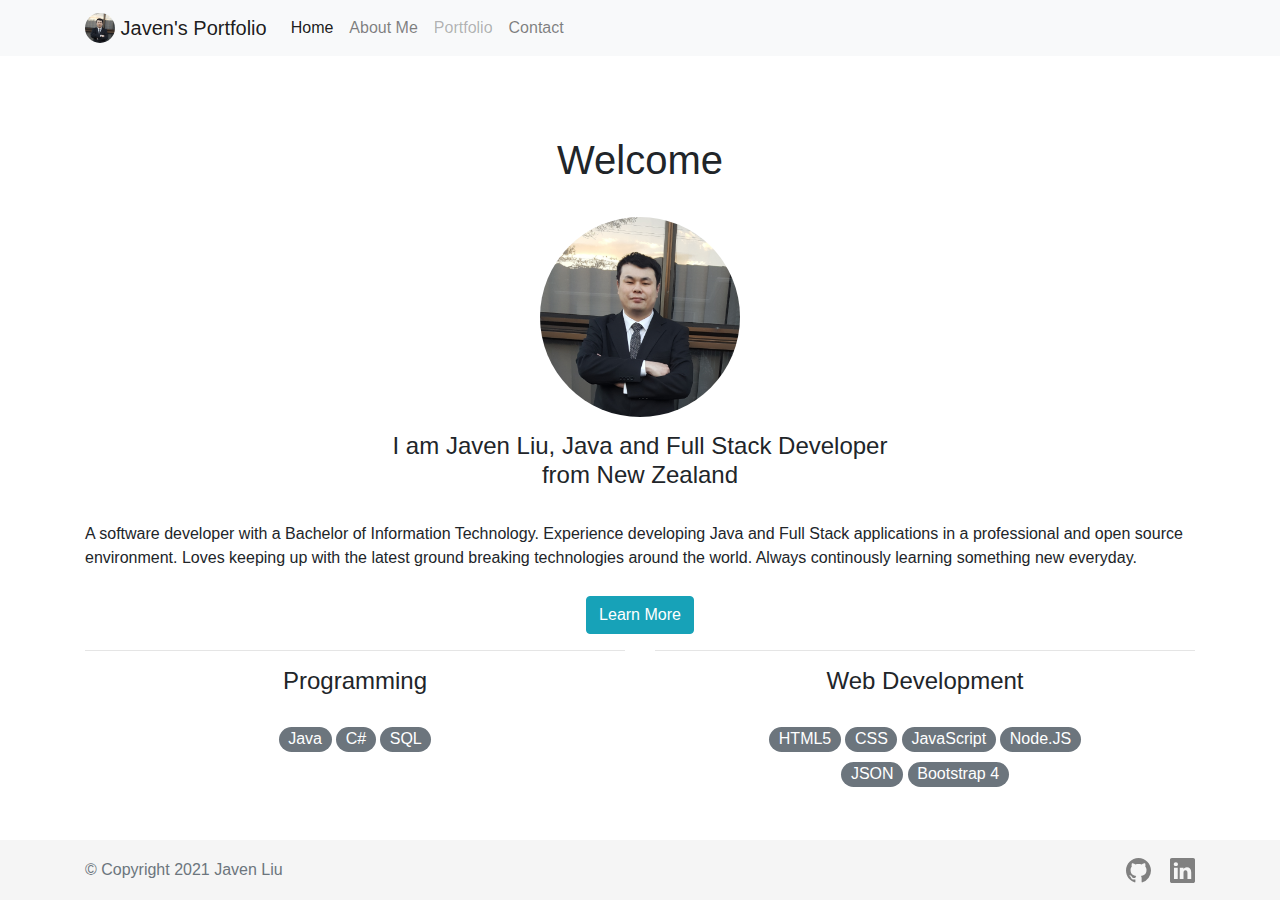
==== index.html @ e455d19b "Add content semantic grouping with section tags" ====
<!doctype html>
<html lang="en">
  <head>
    <meta charset="utf-8">
    <title>Home | Javen's Portfolio</title>
    <meta name="viewport" content="width=device-width, initial-scale=1">
    <!-- Bootstrap CSS -->
    <link rel="stylesheet" href="https://maxcdn.bootstrapcdn.com/bootstrap/4.0.0/css/bootstrap.min.css" integrity="sha384-Gn5384xqQ1aoWXA+058RXPxPg6fy4IWvTNh0E263XmFcJlSAwiGgFAW/dAiS6JXm" crossorigin="anonymous">
    <!-- Website custom CSS-->
    <link rel="stylesheet" href="css/default.css">
  </head>
  <body>
    <!-- Navbar -->
    <!-- https://getbootstrap.com/docs/4.0/components/navbar/#responsive-behaviors -->
    <nav class="navbar navbar-expand-lg navbar-light bg-light static-top" role="navigation" aria-label="Primary navigation">
      <div class="container">
        <!-- Portfolio brand -->
        <a class="navbar-brand" href="#">
          <img src="images/avatar.png" width="30" height="30" class="d-inline-block align-top rounded-circle" alt="">
          Javen's Portfolio
        </a>
        <!-- Navbar collapse button -->
        <button class="navbar-toggler" type="button" data-toggle="collapse" data-target="#navbar-content" aria-controls="navbarText" aria-expanded="false" aria-label="Toggle navigation">
          <span class="navbar-toggler-icon"></span>
        </button>
        <!-- Navbar contents -->
        <div class="collapse navbar-collapse" id="navbar-content">
          <div class="navbar-nav">
            <a class="nav-item nav-link active" href="#">Home<span class="sr-only">(Current)</span></a>
            <a class="nav-item nav-link" href="about.html">About Me</a>
            <a class="nav-item nav-link disabled">Portfolio</span>
            <a class="nav-item nav-link" href="contact.html">Contact</a>
          </div>
        </div><!-- End of navbar content div -->
      </div><!-- End of container div -->
    </nav>
    <header>
      <h1>Welcome</h1>
    </header>
    <main class="container">
      <section><!-- Personal summary section -->
        <img class="rounded-circle portrait mx-auto d-block" src="images/avatar.png" width="200" height="200" alt="Javen Liu">
        <h4 class="text-center">I am Javen Liu, Java and Full Stack Developer<br> from New Zealand</h4>
        <br>
        <p>
          A software developer with a Bachelor of Information Technology. Experience developing Java and Full Stack applications in a professional and open source environment. 
          Loves keeping up with the latest ground breaking technologies around the world. Always continously learning something new everyday. 
        </p>
        <div class="text-center">
          <a class="btn btn-info" href="about.html" role="button">Learn More</a>
        </div>
      </section><!-- End of personal summary section -->
      <section class="row"><!-- Skills section -->
        <!-- https://getbootstrap.com/docs/4.0/components/badge/ -->
        <!-- Programming skills section  -->
        <div class="col-sm text-center"><!-- Programming skills-->
          <hr>
          <h4>Programming</h4>
          <br>
          <span class="badge badge-pill badge-secondary skill-tag">Java</span>
          <span class="badge badge-pill badge-secondary skill-tag">C#</span>
          <span class="badge badge-pill badge-secondary skill-tag">SQL</span>
        </div><!-- End of programming skills div -->
        <div class="col-sm text-center mb-3"><!-- Web development skills -->
          <hr>
          <h4>Web Development</h4>
          <br>
          <span class="badge badge-pill badge-secondary skill-tag">HTML5</span>
          <span class="badge badge-pill badge-secondary skill-tag">CSS</span>
          <span class="badge badge-pill badge-secondary skill-tag">JavaScript</span>
          <span class="badge badge-pill badge-secondary skill-tag">Node.JS</span>
          <br>
          <span class="badge badge-pill badge-secondary skill-tag">JSON</span>
          <span class="badge badge-pill badge-secondary skill-tag">Bootstrap 4</span>
          <br>
        </div><!-- End of web development skills div -->
      </section><!-- End of skills section -->
    </main>
    <footer class="footer">
      <div class="container d-flex justify-content-between">
        <span class="text-muted">&copy; Copyright 2021 Javen Liu</span>
        <!-- Footer nav div -->
        <div class="footer-nav"> 
          <!-- Github icon link -->
          <a href="https://www.github.com/jiefenn8" target="_blank">
            <svg xmlns="http://www.w3.org/2000/svg" width="25" height="25" fill="currentColor" class="bi bi-github" viewBox="0 0 16 16">
              <path d="M8 0C3.58 0 0 3.58 0 8c0 3.54 2.29 6.53 5.47 7.59.4.07.55-.17.55-.38 0-.19-.01-.82-.01-1.49-2.01.37-2.53-.49-2.69-.94-.09-.23-.48-.94-.82-1.13-.28-.15-.68-.52-.01-.53.63-.01 1.08.58 1.23.82.72 1.21 1.87.87 2.33.66.07-.52.28-.87.51-1.07-1.78-.2-3.64-.89-3.64-3.95 0-.87.31-1.59.82-2.15-.08-.2-.36-1.02.08-2.12 0 0 .67-.21 2.2.82.64-.18 1.32-.27 2-.27.68 0 1.36.09 2 .27 1.53-1.04 2.2-.82 2.2-.82.44 1.1.16 1.92.08 2.12.51.56.82 1.27.82 2.15 0 3.07-1.87 3.75-3.65 3.95.29.25.54.73.54 1.48 0 1.07-.01 1.93-.01 2.2 0 .21.15.46.55.38A8.012 8.012 0 0 0 16 8c0-4.42-3.58-8-8-8z"/>
            </svg>
          </a>
          <!-- Linkedin icon link -->
          <a href="https://www.linkedin.com/in/javenliu/" target="_blank">
            <svg xmlns="http://www.w3.org/2000/svg" width="25" height="25" fill="currentColor" class="bi bi-linkedin" viewBox="0 0 16 16">
							<path d="M0 1.146C0 .513.526 0 1.175 0h13.65C15.474 0 16 .513 16 1.146v13.708c0 .633-.526 1.146-1.175 1.146H1.175C.526 16 0 15.487 0 14.854V1.146zm4.943 12.248V6.169H2.542v7.225h2.401zm-1.2-8.212c.837 0 1.358-.554 1.358-1.248-.015-.709-.52-1.248-1.342-1.248-.822 0-1.359.54-1.359 1.248 0 .694.521 1.248 1.327 1.248h.016zm4.908 8.212V9.359c0-.216.016-.432.08-.586.173-.431.568-.878 1.232-.878.869 0 1.216.662 1.216 1.634v3.865h2.401V9.25c0-2.22-1.184-3.252-2.764-3.252-1.274 0-1.845.7-2.165 1.193v.025h-.016a5.54 5.54 0 0 1 .016-.025V6.169h-2.4c.03.678 0 7.225 0 7.225h2.4z"/>
						</svg>
          </a>
        </div><!-- End of footer nav div-->
      </div><!-- End of container div -->
    </footer>
    <!-- Bootstrap JavaScript -->
    <!-- https://getbootstrap.com/docs/4.0/getting-started/download/ -->
    <script src="https://code.jquery.com/jquery-3.2.1.slim.min.js" integrity="sha384-KJ3o2DKtIkvYIK3UENzmM7KCkRr/rE9/Qpg6aAZGJwFDMVNA/GpGFF93hXpG5KkN" crossorigin="anonymous"></script>
    <script src="https://cdnjs.cloudflare.com/ajax/libs/popper.js/1.12.9/umd/popper.min.js" integrity="sha384-ApNbgh9B+Y1QKtv3Rn7W3mgPxhU9K/ScQsAP7hUibX39j7fakFPskvXusvfa0b4Q" crossorigin="anonymous"></script>
    <script src="https://maxcdn.bootstrapcdn.com/bootstrap/4.0.0/js/bootstrap.min.js" integrity="sha384-JZR6Spejh4U02d8jOt6vLEHfe/JQGiRRSQQxSfFWpi1MquVdAyjUar5+76PVCmYl" crossorigin="anonymous"></script>
  </body>
</html>
---- css/default.css ----
/* Website main styling */

html {
    position: relative;
    min-height: 100%
}

header {
    text-align: center;
    padding-top: 80px;
    padding-bottom: 10px;
}

body {
    margin-bottom: 60px;
}

p {
    padding-bottom: 10px;
}

footer {
    position: absolute;
    bottom: 0;
    width: 100%;
    height: 60px;
    line-height: 60px;
    background-color: #f5f5f5;
}

code {
    font-size: 80%;
}

#portrait {
    float: left;
    margin: 20px;
}

.skill-tag {
    font-size: 16px;
    padding-bottom: 5px;
    margin-bottom: 10px;
    font-weight: normal;
}

.portrait {
    margin: 15px;
}

.icon-text {
    display: flex;
    justify-content: center;
    align-items: center;
    font-size: 26px;
}

.footer-nav a {
    color: grey;
    padding-left: 15px;
}

.footer-nav svg {
    display: inline-block;
    vertical-align: middle;
}

/* Contact form styling */
/* Base code adopted from https://formspree.io/library/simple-contact-form/ */

/* reset */
#contact-form
 input,
#contact-form
 select,
#contact-form
 textarea,
#contact-form
 fieldset,
#contact-form
 optgroup,
#contact-form
 label,
#contact-form
 #card-element:disabled {
  font-family: inherit;
  font-size: 100%;
  color: inherit;
  border: none;
  border-radius: 0;
  display: block;
  width: 100%;
  padding: 0;
  margin: 0;
  -webkit-appearance: none;
  -moz-appearance: none;
}

#contact-form
 label,
#contact-form
 legend,
#contact-form
 ::placeholder {
  font-size: .825rem;
  margin-bottom: .5rem;
  padding-top: .2rem;
  display: flex;
  align-items: baseline;
}

/* border, padding, margin, width */
#contact-form
input,
#contact-form
 select,
#contact-form
 textarea,
#contact-form
 #card-element {
  border: 1px solid rgba(0,0,0,0.2);
  background-color: rgba(255,255,255,0.9);
  padding: .75em 1rem;
  margin-bottom: 1.5rem;
}

#contact-form
input:focus,
#contact-form
 select:focus,
#contact-form
 textarea:focus {
  background-color: white;
  outline-style: solid;
  outline-width: thin;
  outline-color: gray;
  outline-offset: -1px;
}

#contact-form
 [type="text"],
#contact-form
 [type="email"] {
  width: 100%;
}

#contact-form
 [type="button"],
#contact-form
 [type="submit"],
#contact-form
 [type="reset"] {
  width: auto;
  cursor: pointer;
  -webkit-appearance: button;
  -moz-appearance: button;
  appearance: button;
}

#contact-form
 [type="button"]:focus,
#contact-form
 [type="submit"]:focus,
#contact-form
 [type="reset"]:focus {
  outline: none;
}

#contact-form
 [type="submit"],
#contact-form
 [type="reset"] {
  margin-bottom: 0;
}
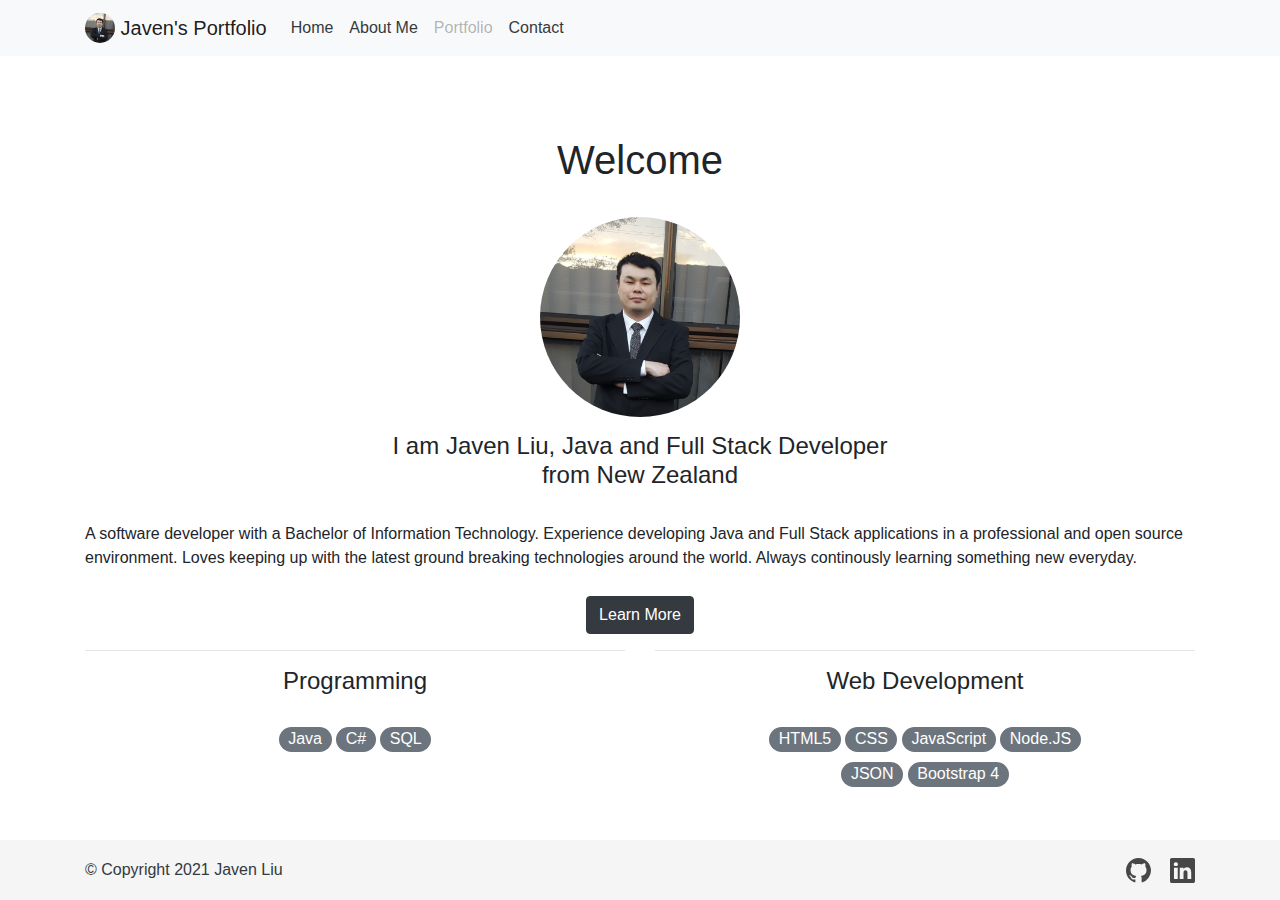
==== commit e9ca5f21: "Update website to meet WCAG standards" ====
--- a/index.html
+++ b/index.html
@@ -1,105 +1,119 @@
-<!doctype html>
+<!DOCTYPE html>
 <html lang="en">
-  <head>
-    <meta charset="utf-8">
-    <title>Home | Javen's Portfolio</title>
-    <meta name="viewport" content="width=device-width, initial-scale=1">
-    <!-- Bootstrap CSS -->
-    <link rel="stylesheet" href="https://maxcdn.bootstrapcdn.com/bootstrap/4.0.0/css/bootstrap.min.css" integrity="sha384-Gn5384xqQ1aoWXA+058RXPxPg6fy4IWvTNh0E263XmFcJlSAwiGgFAW/dAiS6JXm" crossorigin="anonymous">
-    <!-- Website custom CSS-->
-    <link rel="stylesheet" href="css/default.css">
-  </head>
-  <body>
-    <!-- Navbar -->
-    <!-- https://getbootstrap.com/docs/4.0/components/navbar/#responsive-behaviors -->
-    <nav class="navbar navbar-expand-lg navbar-light bg-light static-top" role="navigation" aria-label="Primary navigation">
-      <div class="container">
-        <!-- Portfolio brand -->
-        <a class="navbar-brand" href="#">
-          <img src="images/avatar.png" width="30" height="30" class="d-inline-block align-top rounded-circle" alt="">
-          Javen's Portfolio
-        </a>
-        <!-- Navbar collapse button -->
-        <button class="navbar-toggler" type="button" data-toggle="collapse" data-target="#navbar-content" aria-controls="navbarText" aria-expanded="false" aria-label="Toggle navigation">
-          <span class="navbar-toggler-icon"></span>
-        </button>
-        <!-- Navbar contents -->
-        <div class="collapse navbar-collapse" id="navbar-content">
-          <div class="navbar-nav">
-            <a class="nav-item nav-link active" href="#">Home<span class="sr-only">(Current)</span></a>
-            <a class="nav-item nav-link" href="about.html">About Me</a>
-            <a class="nav-item nav-link disabled">Portfolio</span>
-            <a class="nav-item nav-link" href="contact.html">Contact</a>
-          </div>
-        </div><!-- End of navbar content div -->
-      </div><!-- End of container div -->
-    </nav>
-    <header>
-      <h1>Welcome</h1>
-    </header>
-    <main class="container">
-      <section><!-- Personal summary section -->
-        <img class="rounded-circle portrait mx-auto d-block" src="images/avatar.png" width="200" height="200" alt="Javen Liu">
-        <h4 class="text-center">I am Javen Liu, Java and Full Stack Developer<br> from New Zealand</h4>
-        <br>
-        <p>
-          A software developer with a Bachelor of Information Technology. Experience developing Java and Full Stack applications in a professional and open source environment. 
-          Loves keeping up with the latest ground breaking technologies around the world. Always continously learning something new everyday. 
-        </p>
-        <div class="text-center">
-          <a class="btn btn-info" href="about.html" role="button">Learn More</a>
-        </div>
-      </section><!-- End of personal summary section -->
-      <section class="row"><!-- Skills section -->
-        <!-- https://getbootstrap.com/docs/4.0/components/badge/ -->
-        <!-- Programming skills section  -->
-        <div class="col-sm text-center"><!-- Programming skills-->
-          <hr>
-          <h4>Programming</h4>
-          <br>
-          <span class="badge badge-pill badge-secondary skill-tag">Java</span>
-          <span class="badge badge-pill badge-secondary skill-tag">C#</span>
-          <span class="badge badge-pill badge-secondary skill-tag">SQL</span>
-        </div><!-- End of programming skills div -->
-        <div class="col-sm text-center mb-3"><!-- Web development skills -->
-          <hr>
-          <h4>Web Development</h4>
-          <br>
-          <span class="badge badge-pill badge-secondary skill-tag">HTML5</span>
-          <span class="badge badge-pill badge-secondary skill-tag">CSS</span>
-          <span class="badge badge-pill badge-secondary skill-tag">JavaScript</span>
-          <span class="badge badge-pill badge-secondary skill-tag">Node.JS</span>
-          <br>
-          <span class="badge badge-pill badge-secondary skill-tag">JSON</span>
-          <span class="badge badge-pill badge-secondary skill-tag">Bootstrap 4</span>
-          <br>
-        </div><!-- End of web development skills div -->
-      </section><!-- End of skills section -->
-    </main>
-    <footer class="footer">
-      <div class="container d-flex justify-content-between">
-        <span class="text-muted">&copy; Copyright 2021 Javen Liu</span>
-        <!-- Footer nav div -->
-        <div class="footer-nav"> 
-          <!-- Github icon link -->
-          <a href="https://www.github.com/jiefenn8" target="_blank">
-            <svg xmlns="http://www.w3.org/2000/svg" width="25" height="25" fill="currentColor" class="bi bi-github" viewBox="0 0 16 16">
-              <path d="M8 0C3.58 0 0 3.58 0 8c0 3.54 2.29 6.53 5.47 7.59.4.07.55-.17.55-.38 0-.19-.01-.82-.01-1.49-2.01.37-2.53-.49-2.69-.94-.09-.23-.48-.94-.82-1.13-.28-.15-.68-.52-.01-.53.63-.01 1.08.58 1.23.82.72 1.21 1.87.87 2.33.66.07-.52.28-.87.51-1.07-1.78-.2-3.64-.89-3.64-3.95 0-.87.31-1.59.82-2.15-.08-.2-.36-1.02.08-2.12 0 0 .67-.21 2.2.82.64-.18 1.32-.27 2-.27.68 0 1.36.09 2 .27 1.53-1.04 2.2-.82 2.2-.82.44 1.1.16 1.92.08 2.12.51.56.82 1.27.82 2.15 0 3.07-1.87 3.75-3.65 3.95.29.25.54.73.54 1.48 0 1.07-.01 1.93-.01 2.2 0 .21.15.46.55.38A8.012 8.012 0 0 0 16 8c0-4.42-3.58-8-8-8z"/>
-            </svg>
-          </a>
-          <!-- Linkedin icon link -->
-          <a href="https://www.linkedin.com/in/javenliu/" target="_blank">
-            <svg xmlns="http://www.w3.org/2000/svg" width="25" height="25" fill="currentColor" class="bi bi-linkedin" viewBox="0 0 16 16">
-							<path d="M0 1.146C0 .513.526 0 1.175 0h13.65C15.474 0 16 .513 16 1.146v13.708c0 .633-.526 1.146-1.175 1.146H1.175C.526 16 0 15.487 0 14.854V1.146zm4.943 12.248V6.169H2.542v7.225h2.401zm-1.2-8.212c.837 0 1.358-.554 1.358-1.248-.015-.709-.52-1.248-1.342-1.248-.822 0-1.359.54-1.359 1.248 0 .694.521 1.248 1.327 1.248h.016zm4.908 8.212V9.359c0-.216.016-.432.08-.586.173-.431.568-.878 1.232-.878.869 0 1.216.662 1.216 1.634v3.865h2.401V9.25c0-2.22-1.184-3.252-2.764-3.252-1.274 0-1.845.7-2.165 1.193v.025h-.016a5.54 5.54 0 0 1 .016-.025V6.169h-2.4c.03.678 0 7.225 0 7.225h2.4z"/>
+	<head>
+		<meta charset="utf-8" />
+		<meta name="viewport" content="width=device-width, initial-scale=1" />
+		<title>Home | Javen's Portfolio</title>
+		<!-- Bootstrap CSS -->
+		<link rel="stylesheet" href="https://maxcdn.bootstrapcdn.com/bootstrap/4.0.0/css/bootstrap.min.css" integrity="sha384-Gn5384xqQ1aoWXA+058RXPxPg6fy4IWvTNh0E263XmFcJlSAwiGgFAW/dAiS6JXm" crossorigin="anonymous" />
+		<!-- Website custom CSS-->
+		<link rel="stylesheet" href="static/css/style.css" />
+	</head>
+	<body>
+		<!-- Navbar -->
+		<!-- https://getbootstrap.com/docs/4.0/components/navbar/#responsive-behaviors -->
+		<nav class="navbar navbar-expand-lg navbar-light bg-light static-top" aria-label="Primary navigation">
+			<div class="container">
+				<!-- Portfolio brand -->
+				<a class="navbar-brand" href="index.html">
+					<img src="static/images/avatar.png" width="30" height="30" class="d-inline-block align-top rounded-circle" alt="Javen Liu Avatar" />
+					Javen's Portfolio
+				</a>
+				<!-- Navbar collapse button -->
+				<button class="navbar-toggler" type="button" data-toggle="collapse" data-target="#navbar-content" aria-expanded="false" aria-label="Toggle navigation">
+					<span class="navbar-toggler-icon"></span>
+				</button>
+				<!-- Navbar contents -->
+				<div class="collapse navbar-collapse" id="navbar-content">
+					<div class="navbar-nav">
+						<a class="nav-item nav-link text-dark active" href="index.html">Home<span class="sr-only">(Current)</span></a>
+						<a class="nav-item nav-link text-dark" href="about.html">About Me</a>
+						<span class="nav-item nav-link disabled">Portfolio<span class="sr-only">(Disabled Link)</span></span>
+						<a class="nav-item nav-link text-dark" href="contact.html">Contact</a>
+					</div>
+				</div>
+				<!-- End of navbar content div -->
+			</div>
+			<!-- End of container div -->
+		</nav>
+		<!-- Header -->
+		<header>
+			<h1>Welcome</h1>
+		</header>
+		<!-- Main content -->
+		<main class="container">
+			<!-- Personal summary section -->
+			<section>
+				<img class="rounded-circle portrait mx-auto d-block" src="static/images/avatar.png" width="200" height="200" alt="Javen Liu Avatar" />
+				<h4 class="text-center">
+					I am Javen Liu, Java and Full Stack Developer<br />
+					from New Zealand
+				</h4>
+				<br />
+				<p>A software developer with a Bachelor of Information Technology. Experience developing Java and Full Stack applications in a professional and open source environment. Loves keeping up with the latest ground breaking technologies around the world. Always continously learning something new everyday.</p>
+				<div class="text-center">
+					<a class="btn btn-dark" href="about.html" role="button">Learn More</a>
+				</div>
+			</section>
+			<!-- End of personal summary section -->
+			<!-- Skills section -->
+			<!-- https://getbootstrap.com/docs/4.0/components/badge/ -->
+			<section class="row">
+				<!-- Programming skills-->
+				<div class="col-sm text-center">
+					<hr />
+					<h4>Programming</h4>
+					<br />
+					<span class="badge badge-pill badge-secondary skill-tag">Java</span>
+					<span class="badge badge-pill badge-secondary skill-tag">C#</span>
+					<span class="badge badge-pill badge-secondary skill-tag">SQL</span>
+				</div>
+				<!-- End of programming skills div -->
+				<!-- Web development skills -->
+				<div class="col-sm text-center mb-3">
+					<hr />
+					<h4>Web Development</h4>
+					<br />
+					<span class="badge badge-pill badge-secondary skill-tag">HTML5</span>
+					<span class="badge badge-pill badge-secondary skill-tag">CSS</span>
+					<span class="badge badge-pill badge-secondary skill-tag">JavaScript</span>
+					<span class="badge badge-pill badge-secondary skill-tag">Node.JS</span>
+					<br />
+					<span class="badge badge-pill badge-secondary skill-tag">JSON</span>
+					<span class="badge badge-pill badge-secondary skill-tag">Bootstrap 4</span>
+				</div>
+				<!-- End of web development skills div -->
+			</section>
+			<!-- End of skills section -->
+		</main>
+		<!-- Footer -->
+		<!-- https://getbootstrap.com/docs/4.0/examples/sticky-footer/ -->
+		<footer class="footer">
+			<div class="container d-flex justify-content-between">
+				<span class="text-dark">&copy; Copyright 2021 Javen Liu</span>
+				<!-- Footer nav div -->
+				<div class="footer-nav">
+					<!-- Github icon link -->
+					<a href="https://www.github.com/jiefenn8" target="_blank">
+						<svg xmlns="http://www.w3.org/2000/svg" width="25" height="25" fill="currentColor" class="bi bi-github" viewBox="0 0 16 16" aria-label="GitHub icon link">
+							<path d="M8 0C3.58 0 0 3.58 0 8c0 3.54 2.29 6.53 5.47 7.59.4.07.55-.17.55-.38 0-.19-.01-.82-.01-1.49-2.01.37-2.53-.49-2.69-.94-.09-.23-.48-.94-.82-1.13-.28-.15-.68-.52-.01-.53.63-.01 1.08.58 1.23.82.72 1.21 1.87.87 2.33.66.07-.52.28-.87.51-1.07-1.78-.2-3.64-.89-3.64-3.95 0-.87.31-1.59.82-2.15-.08-.2-.36-1.02.08-2.12 0 0 .67-.21 2.2.82.64-.18 1.32-.27 2-.27.68 0 1.36.09 2 .27 1.53-1.04 2.2-.82 2.2-.82.44 1.1.16 1.92.08 2.12.51.56.82 1.27.82 2.15 0 3.07-1.87 3.75-3.65 3.95.29.25.54.73.54 1.48 0 1.07-.01 1.93-.01 2.2 0 .21.15.46.55.38A8.012 8.012 0 0 0 16 8c0-4.42-3.58-8-8-8z" />
 						</svg>
-          </a>
-        </div><!-- End of footer nav div-->
-      </div><!-- End of container div -->
-    </footer>
-    <!-- Bootstrap JavaScript -->
-    <!-- https://getbootstrap.com/docs/4.0/getting-started/download/ -->
-    <script src="https://code.jquery.com/jquery-3.2.1.slim.min.js" integrity="sha384-KJ3o2DKtIkvYIK3UENzmM7KCkRr/rE9/Qpg6aAZGJwFDMVNA/GpGFF93hXpG5KkN" crossorigin="anonymous"></script>
-    <script src="https://cdnjs.cloudflare.com/ajax/libs/popper.js/1.12.9/umd/popper.min.js" integrity="sha384-ApNbgh9B+Y1QKtv3Rn7W3mgPxhU9K/ScQsAP7hUibX39j7fakFPskvXusvfa0b4Q" crossorigin="anonymous"></script>
-    <script src="https://maxcdn.bootstrapcdn.com/bootstrap/4.0.0/js/bootstrap.min.js" integrity="sha384-JZR6Spejh4U02d8jOt6vLEHfe/JQGiRRSQQxSfFWpi1MquVdAyjUar5+76PVCmYl" crossorigin="anonymous"></script>
-  </body>
+					</a>
+					<!-- Linkedin icon link -->
+					<a href="https://www.linkedin.com/in/javenliu/" target="_blank">
+						<svg xmlns="http://www.w3.org/2000/svg" width="25" height="25" fill="currentColor" class="bi bi-linkedin" viewBox="0 0 16 16" aria-label="LinkedIn icon link">
+							<path d="M0 1.146C0 .513.526 0 1.175 0h13.65C15.474 0 16 .513 16 1.146v13.708c0 .633-.526 1.146-1.175 1.146H1.175C.526 16 0 15.487 0 14.854V1.146zm4.943 12.248V6.169H2.542v7.225h2.401zm-1.2-8.212c.837 0 1.358-.554 1.358-1.248-.015-.709-.52-1.248-1.342-1.248-.822 0-1.359.54-1.359 1.248 0 .694.521 1.248 1.327 1.248h.016zm4.908 8.212V9.359c0-.216.016-.432.08-.586.173-.431.568-.878 1.232-.878.869 0 1.216.662 1.216 1.634v3.865h2.401V9.25c0-2.22-1.184-3.252-2.764-3.252-1.274 0-1.845.7-2.165 1.193v.025h-.016a5.54 5.54 0 0 1 .016-.025V6.169h-2.4c.03.678 0 7.225 0 7.225h2.4z" />
+						</svg>
+					</a>
+				</div>
+				<!-- End of footer nav div-->
+			</div>
+			<!-- End of container div -->
+		</footer>
+		<!-- Bootstrap JavaScript -->
+		<!-- https://getbootstrap.com/docs/4.0/getting-started/download/ -->
+		<script src="https://code.jquery.com/jquery-3.2.1.slim.min.js" integrity="sha384-KJ3o2DKtIkvYIK3UENzmM7KCkRr/rE9/Qpg6aAZGJwFDMVNA/GpGFF93hXpG5KkN" crossorigin="anonymous"></script>
+		<script src="https://cdnjs.cloudflare.com/ajax/libs/popper.js/1.12.9/umd/popper.min.js" integrity="sha384-ApNbgh9B+Y1QKtv3Rn7W3mgPxhU9K/ScQsAP7hUibX39j7fakFPskvXusvfa0b4Q" crossorigin="anonymous"></script>
+		<script src="https://maxcdn.bootstrapcdn.com/bootstrap/4.0.0/js/bootstrap.min.js" integrity="sha384-JZR6Spejh4U02d8jOt6vLEHfe/JQGiRRSQQxSfFWpi1MquVdAyjUar5+76PVCmYl" crossorigin="anonymous"></script>
+	</body>
 </html>
--- a/static/css/style.css
+++ b/static/css/style.css
@@ -0,0 +1,143 @@
+/* Website main styling */
+
+html {
+	position: relative;
+	min-height: 100%;
+}
+
+header {
+	text-align: center;
+	padding-top: 80px;
+	padding-bottom: 10px;
+}
+
+body {
+	margin-bottom: 60px;
+}
+
+p {
+	padding-bottom: 10px;
+}
+
+section a {
+	color: #007ac0;
+}
+
+footer {
+	position: absolute;
+	bottom: 0;
+	width: 100%;
+	height: 60px;
+	line-height: 60px;
+	background-color: #f5f5f5;
+}
+
+code {
+	font-size: 80%;
+}
+
+#portrait {
+	float: left;
+	margin: 20px;
+}
+
+.skill-tag {
+	font-size: 16px;
+	padding-bottom: 5px;
+	margin-bottom: 10px;
+	font-weight: normal;
+}
+
+.portrait {
+	margin: 15px;
+}
+
+.icon-text {
+	display: flex;
+	justify-content: center;
+	align-items: center;
+	font-size: 26px;
+}
+
+.footer-nav a {
+	color: #474747;
+	padding-left: 15px;
+}
+
+.footer-nav svg {
+	display: inline-block;
+	vertical-align: middle;
+}
+
+/* Contact form styling */
+/* Base code adopted from https://formspree.io/library/simple-contact-form/ */
+
+#contact-form input,
+#contact-form textarea,
+#contact-form label,
+#card-element:disabled {
+	font-family: inherit;
+	font-size: 100%;
+	color: inherit;
+	border: none;
+	border-radius: 0;
+	display: block;
+	width: 100%;
+	padding: 0;
+	margin: 0;
+	-webkit-appearance: none;
+	-moz-appearance: none;
+}
+
+#contact-form label,
+#contact-form legend,
+#contact-form ::placeholder {
+	font-size: 0.825rem;
+	margin-bottom: 0.5rem;
+	padding-top: 0.2rem;
+	display: flex;
+	align-items: baseline;
+}
+
+#contact-form input,
+#contact-form select,
+#contact-form textarea,
+#card-element {
+	border: 1px solid rgba(0, 0, 0, 0.2);
+	background-color: rgba(255, 255, 255, 0.9);
+	padding: 0.75em 1rem;
+	margin-bottom: 1.5rem;
+}
+
+#contact-form input:focus,
+#contact-form select:focus,
+#contact-form textarea:focus {
+	background-color: white;
+	outline-style: solid;
+	outline-width: thin;
+	outline-color: gray;
+	outline-offset: -1px;
+}
+
+#contact-form [type="text"],
+#contact-form [type="email"] {
+	width: 100%;
+}
+
+#contact-form [type="button"],
+#contact-form [type="submit"] {
+	width: auto;
+	cursor: pointer;
+	-webkit-appearance: button;
+	-moz-appearance: button;
+	appearance: button;
+}
+
+#contact-form [type="button"]:focus,
+#contact-form [type="submit"]:focus {
+	outline: none;
+}
+
+#contact-form [type="submit"] {
+	margin-bottom: 0;
+}
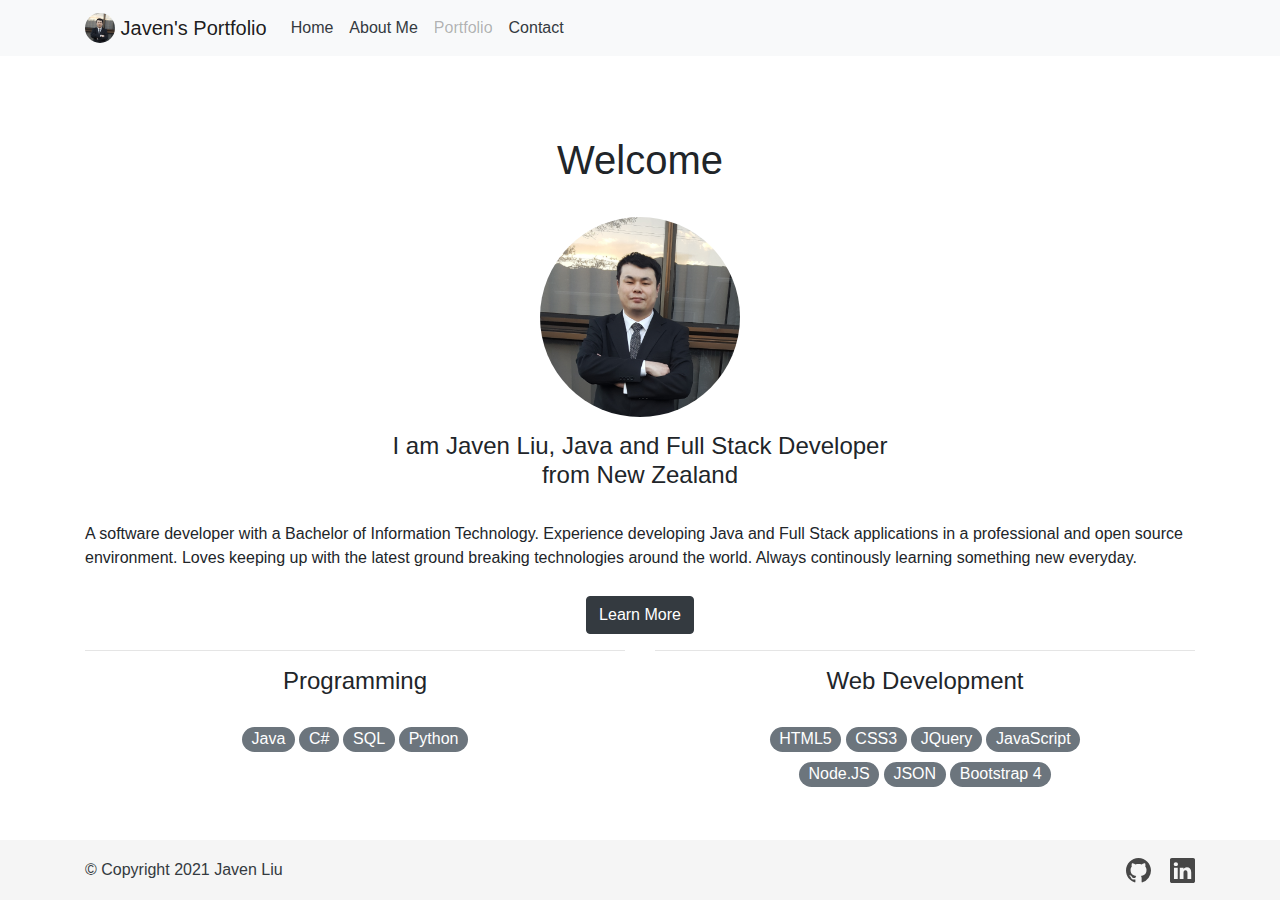
==== commit 8eb99520: "Update current skillset" ====
--- a/index.html
+++ b/index.html
@@ -67,6 +67,7 @@
 					<span class="badge badge-pill badge-secondary skill-tag">Java</span>
 					<span class="badge badge-pill badge-secondary skill-tag">C#</span>
 					<span class="badge badge-pill badge-secondary skill-tag">SQL</span>
+					<span class="badge badge-pill badge-secondary skill-tag">Python</span>
 				</div>
 				<!-- End of programming skills div -->
 				<!-- Web development skills -->
@@ -75,10 +76,11 @@
 					<h4>Web Development</h4>
 					<br />
 					<span class="badge badge-pill badge-secondary skill-tag">HTML5</span>
-					<span class="badge badge-pill badge-secondary skill-tag">CSS</span>
-					<span class="badge badge-pill badge-secondary skill-tag">JavaScript</span>
+					<span class="badge badge-pill badge-secondary skill-tag">CSS3</span>
+					<span class="badge badge-pill badge-secondary skill-tag">JQuery</span>
+					<span class="badge badge-pill badge-secondary skill-tag">JavaScript</span>	
+					<br />
 					<span class="badge badge-pill badge-secondary skill-tag">Node.JS</span>
-					<br />
 					<span class="badge badge-pill badge-secondary skill-tag">JSON</span>
 					<span class="badge badge-pill badge-secondary skill-tag">Bootstrap 4</span>
 				</div>
